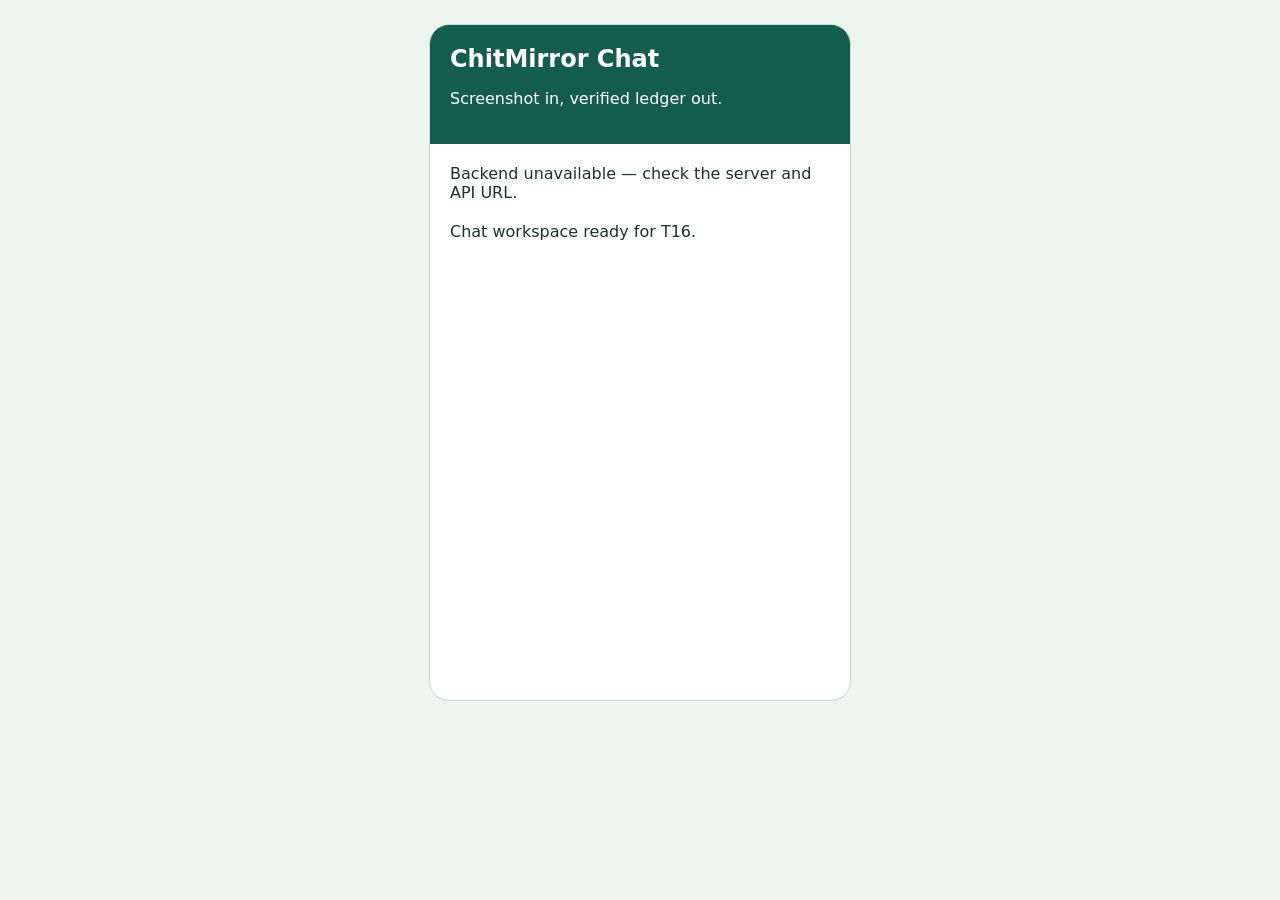
==== chat-ui/index.html @ 64cfe0a7 "Add ChitMirror hackathon boilerplate" ====
<!doctype html>
<html lang="en">
<head>
  <meta charset="utf-8">
  <meta name="viewport" content="width=device-width, initial-scale=1">
  <title>ChitMirror Chat</title>
  <link rel="stylesheet" href="./style.css">
  <script src="./config.js" defer></script>
  <script src="./app.js" defer></script>
</head>
<body>
  <main>
    <header><h1>ChitMirror Chat</h1><p>Screenshot in, verified ledger out.</p></header>
    <p id="connection" role="status">Checking backend…</p>
    <section aria-label="Chat workspace"><p>Chat workspace ready for T16.</p></section>
  </main>
</body>
</html>
---- chat-ui/style.css ----
:root { font-family: system-ui, sans-serif; color: #18332d; background: #edf3ef; }
body { margin: 0; padding: 24px; }
main { max-width: 420px; min-height: 75vh; margin: auto; background: white; border: 1px solid #ccd9d1; border-radius: 20px; overflow: hidden; }
header { background: #145c4b; color: white; padding: 20px; }
h1 { margin: 0; font-size: 1.5rem; }
section, #connection { margin: 20px; }
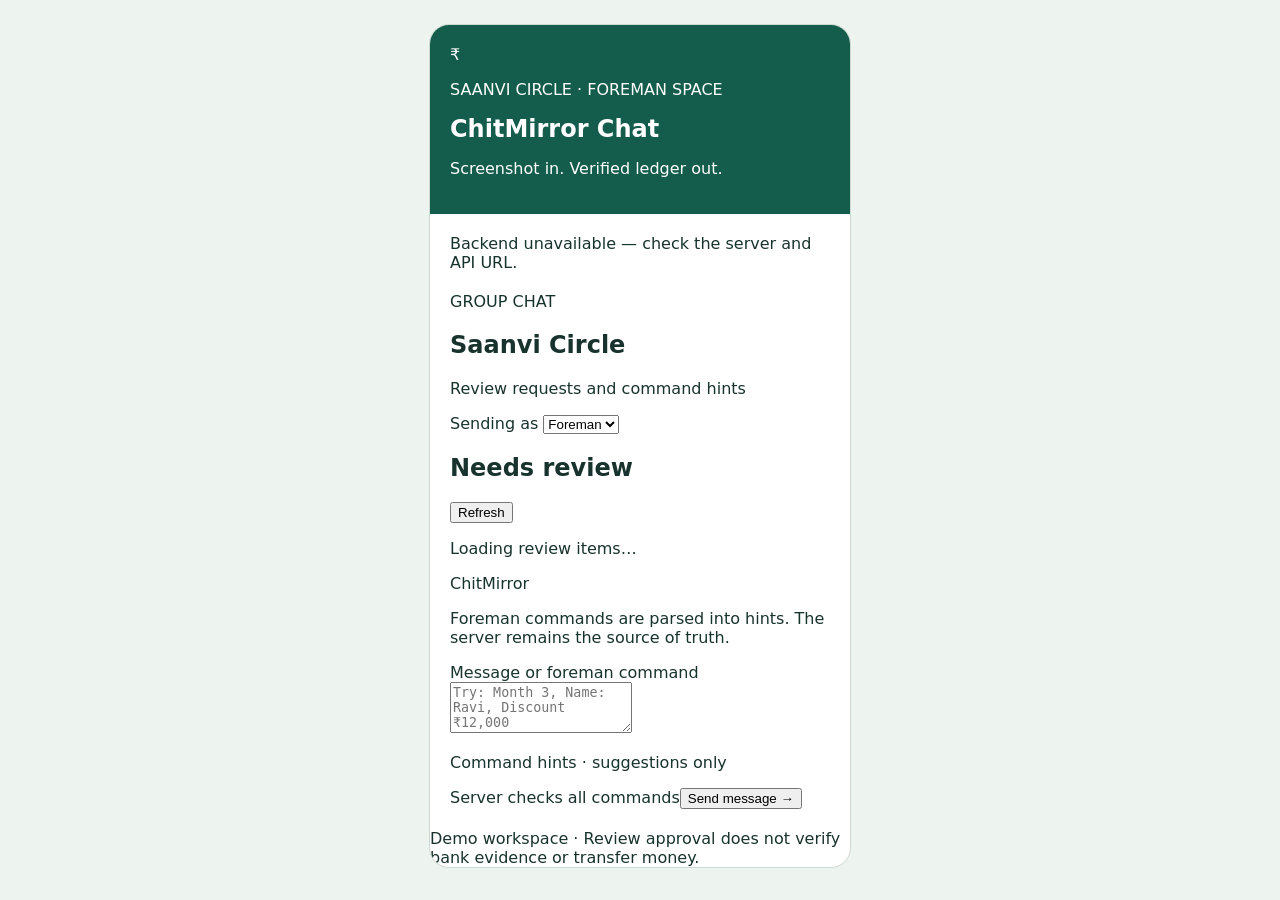
==== commit 6f19c8b1: "T18: build foreman review chat UI" ====
--- a/chat-ui/index.html
+++ b/chat-ui/index.html
@@ -3,16 +3,49 @@
 <head>
   <meta charset="utf-8">
   <meta name="viewport" content="width=device-width, initial-scale=1">
+  <meta name="theme-color" content="#1f3a5f">
   <title>ChitMirror Chat</title>
   <link rel="stylesheet" href="./style.css">
   <script src="./config.js" defer></script>
   <script src="./app.js" defer></script>
 </head>
 <body>
-  <main>
-    <header><h1>ChitMirror Chat</h1><p>Screenshot in, verified ledger out.</p></header>
-    <p id="connection" role="status">Checking backend…</p>
-    <section aria-label="Chat workspace"><p>Chat workspace ready for T16.</p></section>
+  <main class="app-shell">
+    <header class="brand-header">
+      <div class="brand-mark" aria-hidden="true">₹</div>
+      <div><p class="eyebrow">SAANVI CIRCLE · FOREMAN SPACE</p><h1>Chit<span>Mirror</span> Chat</h1><p class="tagline">Screenshot in. Verified ledger out.</p></div>
+    </header>
+
+    <p id="connection" class="connection" role="status">Checking backend…</p>
+
+    <section class="chat-card" aria-label="Foreman chat workspace">
+      <div class="chat-toolbar">
+        <div><p class="eyebrow">GROUP CHAT</p><h2>Saanvi Circle</h2><p>Review requests and command hints</p></div>
+        <label class="sender-picker">Sending as
+          <select id="sender" aria-label="Sending as">
+            <option value="foreman">Foreman</option>
+          </select>
+        </label>
+      </div>
+
+      <div class="feed-heading"><h2>Needs review</h2><button id="refresh-queue" type="button">Refresh</button></div>
+      <p id="queue-status" class="queue-status" aria-live="polite">Loading review items…</p>
+      <div id="review-queue" class="review-queue" aria-label="Needs-review bubbles"></div>
+
+      <div id="message-list" class="message-list" role="log" aria-label="Conversation" aria-live="polite" aria-relevant="additions">
+        <article class="bubble system-bubble"><span class="bubble-label">ChitMirror</span><p>Foreman commands are parsed into hints. The server remains the source of truth.</p></article>
+      </div>
+
+      <form id="composer" class="composer">
+        <label for="message-input">Message or foreman command</label>
+        <textarea id="message-input" rows="3" placeholder="Try: Month 3, Name: Ravi, Discount ₹12,000" required></textarea>
+        <p class="hint-label">Command hints · suggestions only</p>
+        <output id="command-hints" class="command-hints" data-testid="command-hints" aria-live="polite" hidden></output>
+        <div class="composer-footer"><span>Server checks all commands</span><button id="send-message" type="submit">Send message <span aria-hidden="true">→</span></button></div>
+      </form>
+      <p id="notice" class="notice" aria-live="polite"></p>
+    </section>
+    <footer>Demo workspace · Review approval does not verify bank evidence or transfer money.</footer>
   </main>
 </body>
 </html>
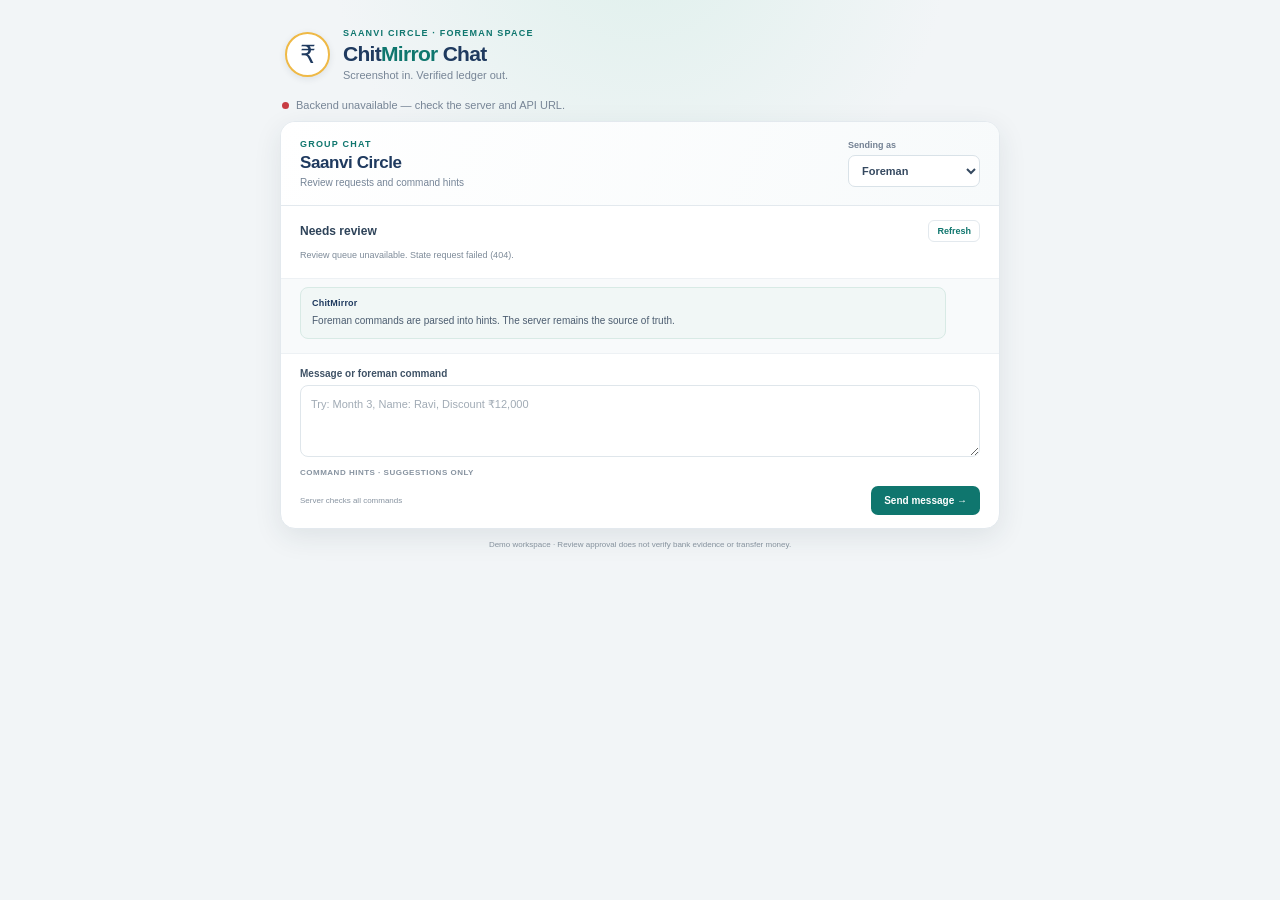
==== commit 67ca406a: "Merge remote-tracking branch 'origin/main' into T03-stub-api # Conflicts: #	.github/workflows/ci.yml" ====
--- a/chat-ui/index.html
+++ b/chat-ui/index.html
@@ -6,7 +6,7 @@
   <meta name="theme-color" content="#1f3a5f">
   <title>ChitMirror Chat</title>
   <link rel="stylesheet" href="./style.css">
-  <script src="./config.js" defer></script>
+  <script src="/config.js" defer></script>
   <script src="./app.js" defer></script>
 </head>
 <body>
--- a/chat-ui/style.css
+++ b/chat-ui/style.css
@@ -1,6 +1 @@
-:root { font-family: system-ui, sans-serif; color: #18332d; background: #edf3ef; }
-body { margin: 0; padding: 24px; }
-main { max-width: 420px; min-height: 75vh; margin: auto; background: white; border: 1px solid #ccd9d1; border-radius: 20px; overflow: hidden; }
-header { background: #145c4b; color: white; padding: 20px; }
-h1 { margin: 0; font-size: 1.5rem; }
-section, #connection { margin: 20px; }
+:root{font-family:Inter,"Segoe UI",Arial,sans-serif;color:#24364b;background:#f2f5f7;font-synthesis:none;text-rendering:optimizeLegibility;--navy:#1f3a5f;--teal:#0f766e;--teal-dark:#0c625c;--line:#e3e9ee;--muted:#768597;--green:#16834b;--green-bg:#e8f6ed;--red:#c83c43;--red-bg:#fcebed;--amber:#986306;--amber-bg:#fff3d8;--shadow:0 8px 28px #1b334218}*{box-sizing:border-box}body{margin:0;min-width:320px;padding:24px 14px 35px;background:radial-gradient(circle at 50% -12%,#dff0ec 0,transparent 34%),#f2f5f7}.app-shell{max-width:720px;margin:0 auto}.brand-header{display:flex;align-items:center;gap:13px;margin:0 auto 14px;padding:4px 5px}.brand-mark{width:45px;height:45px;display:grid;place-items:center;border-radius:50%;border:2px solid #efb946;background:white;color:var(--navy);font-size:25px;font-weight:800;box-shadow:0 2px 7px #142b3c18}.eyebrow{margin:0 0 4px;color:var(--teal);font-size:9px;font-weight:800;letter-spacing:1.2px}.brand-header h1{margin:0;color:var(--navy);font-size:21px;letter-spacing:-.7px}.brand-header h1 span{color:var(--teal)}.tagline{margin:3px 0 0;color:#778596;font-size:11px}.connection{margin:0 2px 10px;color:#778596;font-size:11px}.connection:before{content:"";display:inline-block;width:7px;height:7px;margin-right:7px;border-radius:50%;background:#edae35}.connection.connected:before{background:#19945a}.connection.failed:before{background:var(--red)}.chat-card{overflow:hidden;border:1px solid var(--line);border-radius:15px;background:white;box-shadow:var(--shadow)}.chat-toolbar{display:flex;align-items:center;justify-content:space-between;gap:12px;padding:17px 19px;border-bottom:1px solid var(--line);background:linear-gradient(110deg,#fff,#f7fafb)}.chat-toolbar h2{margin:0;color:var(--navy);font-size:17px;letter-spacing:-.4px}.chat-toolbar p:not(.eyebrow){margin:4px 0 0;color:var(--muted);font-size:10px}.sender-picker{display:grid;gap:5px;color:#738193;font-size:9px;font-weight:700}.sender-picker select{min-width:132px;height:32px;padding:0 9px;border:1px solid #d9e2e8;border-radius:7px;background:white;color:#354960;font:600 11px "Segoe UI",Arial,sans-serif}.feed-heading{display:flex;align-items:center;justify-content:space-between;padding:14px 19px 4px}.feed-heading h2{margin:0;color:#2e4359;font-size:12px}.feed-heading button{border:1px solid var(--line);border-radius:6px;background:#fff;color:var(--teal);padding:5px 8px;font:600 9px "Segoe UI",Arial,sans-serif;cursor:pointer}.queue-status{margin:4px 19px;color:#7e8b99;font-size:9px}.review-queue{display:grid;gap:9px;padding:5px 19px 9px}.review-bubble{border:1px solid #f0deb5;background:#fffaf0}.review-card-heading{display:flex;align-items:center;justify-content:space-between;gap:8px}.bubble-label{display:block;color:var(--navy);font-size:9px;font-weight:800;letter-spacing:.2px}.review-badge{border-radius:10px;background:var(--amber-bg);color:var(--amber);padding:4px 7px;font-size:8px;font-weight:700}.review-details{margin:6px 0 0;color:#6f7f90;font-size:9px}.review-reason{margin:8px 0;color:#384d62;font-size:11px;line-height:1.45}.review-bubble label{display:block;margin:9px 0 5px;color:#5a6878;font-size:9px;font-weight:700}.review-bubble textarea{width:100%;min-height:52px;resize:vertical;border:1px solid #dce3e8;border-radius:6px;padding:8px;background:white;color:#263a50;font:11px "Segoe UI",Arial,sans-serif}.review-bubble textarea:focus,.composer textarea:focus,.sender-picker select:focus-visible{outline:3px solid #1c8d7c44;border-color:var(--teal)}.review-bubble textarea[aria-invalid="true"]{border-color:var(--red)}.field-error{min-height:14px;margin:3px 0;color:var(--red);font-size:9px}.review-actions{display:flex;gap:7px;margin-top:4px}.review-actions button{border:0;border-radius:6px;padding:7px 12px;font:700 9px "Segoe UI",Arial,sans-serif;cursor:pointer}.review-actions button:disabled{opacity:.55;cursor:wait}.approve-button{background:#138052;color:#fff}.approve-button:hover{background:#0d6d44}.reject-button{background:#fcebed;color:#b32f38}.reject-button:hover{background:#f8dfe2}.message-list{display:grid;gap:8px;max-height:260px;overflow-y:auto;padding:8px 19px 14px;background:#f8fafb;border-top:1px solid #edf1f4;border-bottom:1px solid #edf1f4}.bubble{max-width:95%;padding:10px 11px;border:1px solid #e6ecef;border-radius:8px;background:#fff}.bubble p{margin:5px 0 0;color:#4c5d70;font-size:10px;line-height:1.5}.system-bubble{background:#f1f7f6;border-color:#d8eae5}.member-bubble{justify-self:end;background:#e7f4f0;border-color:#cfe5dd}.result-bubble{border-color:#cfe4dc;background:#f2faf6}.server-bubble{justify-self:start}.composer{padding:14px 19px 13px}.composer>label{display:block;margin-bottom:6px;color:#3f5266;font-size:10px;font-weight:700}.composer textarea{width:100%;resize:vertical;min-height:70px;border:1px solid #dfe6eb;border-radius:8px;padding:10px;color:#24384c;background:white;font:11px/1.5 "Segoe UI",Arial,sans-serif}.composer textarea::placeholder{color:#a1abb5}.hint-label{margin:7px 0 4px;color:#8793a0;font-size:8px;font-weight:700;text-transform:uppercase;letter-spacing:.5px}.command-hints{display:block;margin:0 0 8px;padding:7px 9px;border-radius:6px;background:#edf7f4;color:#0b6d62;font-size:9px;line-height:1.4}.command-hints[hidden]{display:none}.composer-footer{display:flex;align-items:center;justify-content:space-between;gap:8px;margin-top:9px}.composer-footer>span{color:#8793a0;font-size:8px}.composer-footer button{border:0;border-radius:7px;background:var(--teal);color:white;padding:9px 13px;font:700 10px "Segoe UI",Arial,sans-serif;cursor:pointer}.composer-footer button:hover{background:var(--teal-dark)}.composer-footer button:disabled{opacity:.6;cursor:wait}.composer-footer button:focus-visible,.feed-heading button:focus-visible,.review-actions button:focus-visible{outline:3px solid #167e7044;outline-offset:2px}.notice{min-height:0;margin:0;padding:0 19px;color:#567164;font-size:10px}.notice:not(:empty){padding-bottom:13px}.notice.error{color:#b32f38}.app-shell>footer{margin-top:10px;color:#85919d;text-align:center;font-size:8px;line-height:1.5}@media(max-width:520px){body{padding:12px 8px 24px}.brand-header{padding:5px 4px}.chat-toolbar{align-items:flex-start;padding:14px 13px}.chat-toolbar h2{font-size:15px}.sender-picker select{min-width:116px}.feed-heading,.review-queue,.message-list{padding-left:13px;padding-right:13px}.queue-status{margin-left:13px;margin-right:13px}.composer{padding:13px}.review-actions button{flex:1}.brand-header h1{font-size:19px}}
